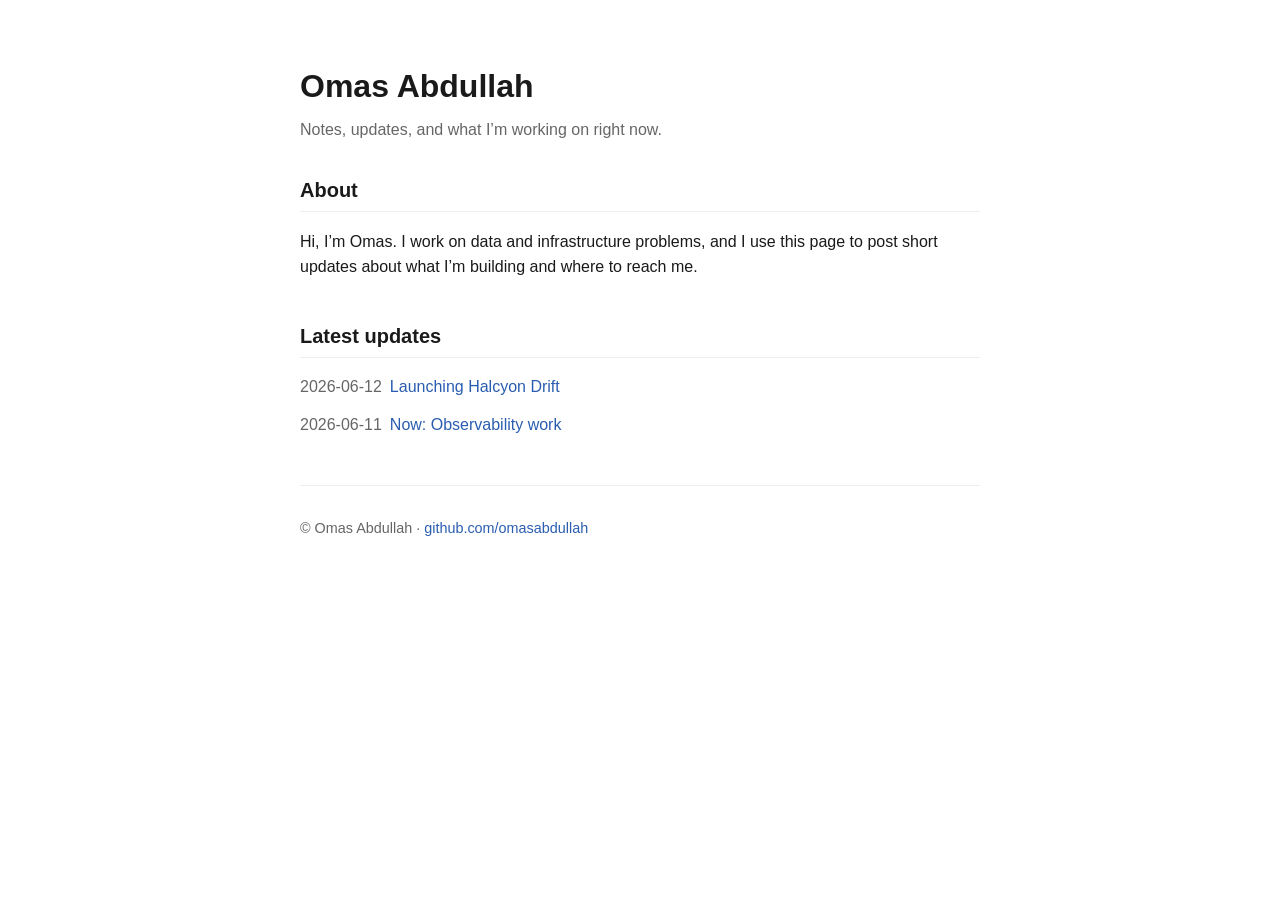
==== index.html @ c8523376 "Add update for 2026-06-12: Launching Halcyon Drift" ====
<!DOCTYPE html>
<html lang="en">
<head>
  <meta charset="utf-8">
  <meta name="viewport" content="width=device-width, initial-scale=1">
  <title>Omas Abdullah</title>
  <meta name="description" content="Personal site and updates from Omas Abdullah.">
  <link rel="canonical" href="https://omasabdullah.github.io/">
  <meta name="robots" content="index, follow">
  <link rel="stylesheet" href="/style.css">
  <!-- Person markup helps machines read this page. -->
  <script type="application/ld+json">
  {
    "@context": "https://schema.org",
    "@type": "Person",
    "name": "Omas Abdullah",
    "url": "https://omasabdullah.github.io/",
    "sameAs": [
      "https://github.com/omasabdullah"
    ]
  }
  </script>
</head>
<body>
  <header>
    <h1>Omas Abdullah</h1>
    <p class="tagline">Notes, updates, and what I&rsquo;m working on right now.</p>
  </header>

  <main>
    <section>
      <h2>About</h2>
      <p>
        Hi, I&rsquo;m Omas. I work on data and infrastructure problems, and I use this
        page to post short updates about what I&rsquo;m building and where to reach me.
      </p>
    </section>

    <section>
      <h2>Latest updates</h2>
      <ul id="updates">
        <!-- POSTS:START -->
        <!-- day:2026-06-15 -->
        <!-- SLOT:2026-06-15 -->
        <!-- day:2026-06-14 -->
        <!-- SLOT:2026-06-14 -->
        <!-- day:2026-06-13 -->
        <!-- SLOT:2026-06-13 -->
        <!-- day:2026-06-12 -->
        <li><span class="date">2026-06-12</span><a href="/posts/2026-06-12.html">Launching Halcyon Drift</a></li>
        <li><span class="date">2026-06-11</span><a href="/posts/2026-06-11.html">Now: Observability work</a></li>
        <!-- POSTS:END -->
      </ul>
    </section>
  </main>

  <footer>
    <p>&copy; Omas Abdullah &middot; <a href="https://github.com/omasabdullah">github.com/omasabdullah</a></p>
  </footer>
</body>
</html>
---- style.css ----
:root {
  --fg: #1a1a1a;
  --muted: #666;
  --accent: #2a5db0;
  --bg: #ffffff;
}

* { box-sizing: border-box; }

body {
  font-family: -apple-system, BlinkMacSystemFont, "Segoe UI", Roboto, Helvetica, Arial, sans-serif;
  color: var(--fg);
  background: var(--bg);
  line-height: 1.6;
  max-width: 720px;
  margin: 0 auto;
  padding: 2.5rem 1.25rem 4rem;
}

header h1 { margin-bottom: 0.25rem; font-size: 2rem; }
.tagline { color: var(--muted); margin-top: 0; }

main { margin-top: 2rem; }
section { margin-bottom: 2.5rem; }
h2 { font-size: 1.25rem; border-bottom: 1px solid #eee; padding-bottom: 0.3rem; }

ul#updates { list-style: none; padding-left: 0; }
ul#updates li { margin-bottom: 0.75rem; }
ul#updates .date { color: var(--muted); font-variant-numeric: tabular-nums; margin-right: 0.5rem; }

a { color: var(--accent); text-decoration: none; }
a:hover { text-decoration: underline; }

article header { margin-bottom: 1.5rem; }
article .meta { color: var(--muted); font-size: 0.95rem; }
.contact { background: #f6f8fa; border: 1px solid #e6e8eb; border-radius: 8px; padding: 1rem 1.25rem; margin: 1.5rem 0; }
.contact dt { font-weight: 600; color: var(--muted); font-size: 0.85rem; text-transform: uppercase; letter-spacing: 0.03em; }
.contact dd { margin: 0 0 0.75rem; }

footer { margin-top: 3rem; padding-top: 1rem; border-top: 1px solid #eee; color: var(--muted); font-size: 0.9rem; }
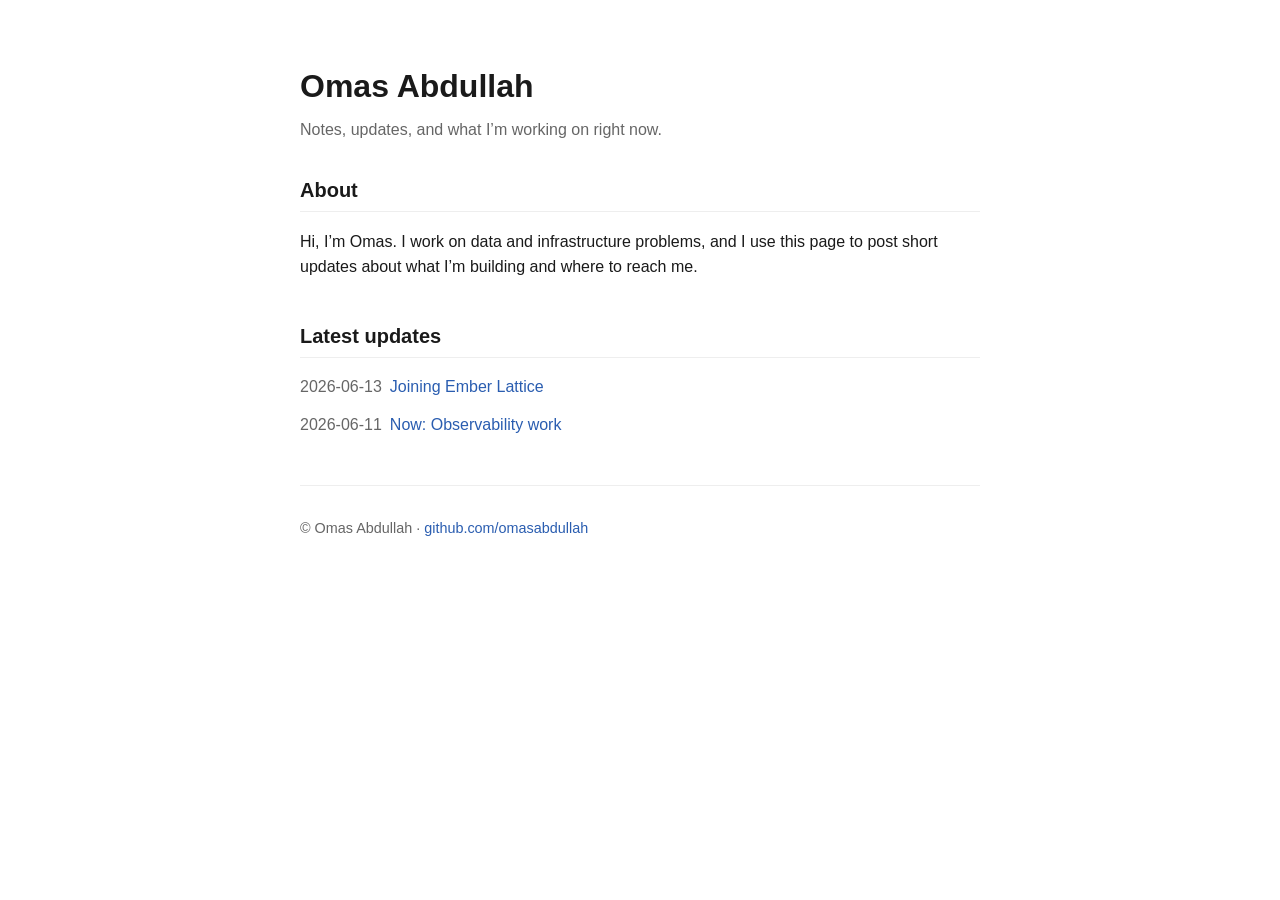
==== commit 6cce5603: "Add update for 2026-06-13: Joining Ember Lattice" ====
--- a/index.html
+++ b/index.html
@@ -45,9 +45,9 @@
         <!-- day:2026-06-14 -->
         <!-- SLOT:2026-06-14 -->
         <!-- day:2026-06-13 -->
-        <!-- SLOT:2026-06-13 -->
+        <li><span class="date">2026-06-13</span><a href="/posts/2026-06-13.html">Joining Ember Lattice</a></li>
         <!-- day:2026-06-12 -->
-        <li><span class="date">2026-06-12</span><a href="/posts/2026-06-12.html">Launching Halcyon Drift</a></li>
+        <!-- SLOT:2026-06-12 -->
         <li><span class="date">2026-06-11</span><a href="/posts/2026-06-11.html">Now: Observability work</a></li>
         <!-- POSTS:END -->
       </ul>
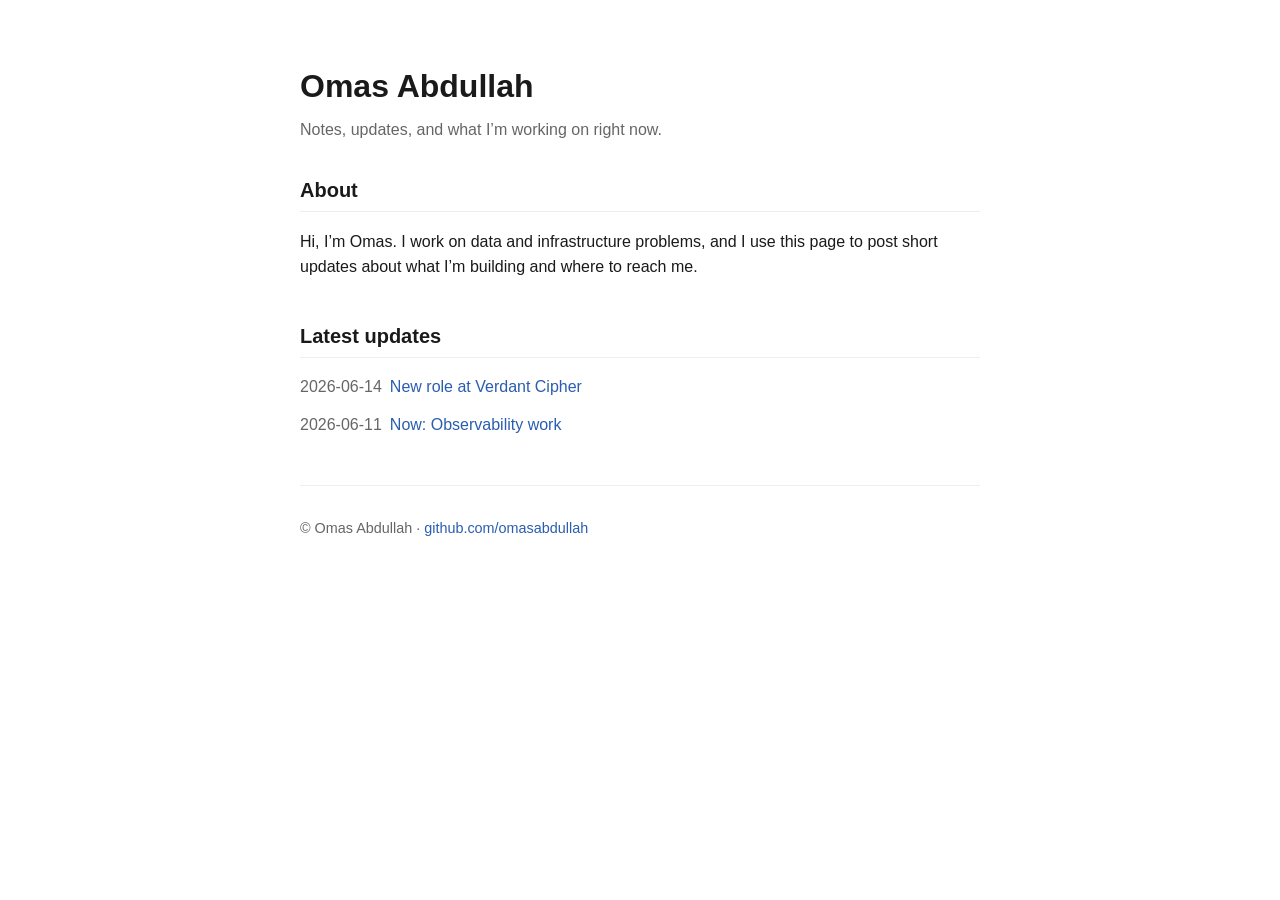
==== commit d1e7b4a8: "Add update for 2026-06-14: New role at Verdant Cipher" ====
--- a/index.html
+++ b/index.html
@@ -43,9 +43,9 @@
         <!-- day:2026-06-15 -->
         <!-- SLOT:2026-06-15 -->
         <!-- day:2026-06-14 -->
-        <!-- SLOT:2026-06-14 -->
+        <li><span class="date">2026-06-14</span><a href="/posts/2026-06-14.html">New role at Verdant Cipher</a></li>
         <!-- day:2026-06-13 -->
-        <li><span class="date">2026-06-13</span><a href="/posts/2026-06-13.html">Joining Ember Lattice</a></li>
+        <!-- SLOT:2026-06-13 -->
         <!-- day:2026-06-12 -->
         <!-- SLOT:2026-06-12 -->
         <li><span class="date">2026-06-11</span><a href="/posts/2026-06-11.html">Now: Observability work</a></li>
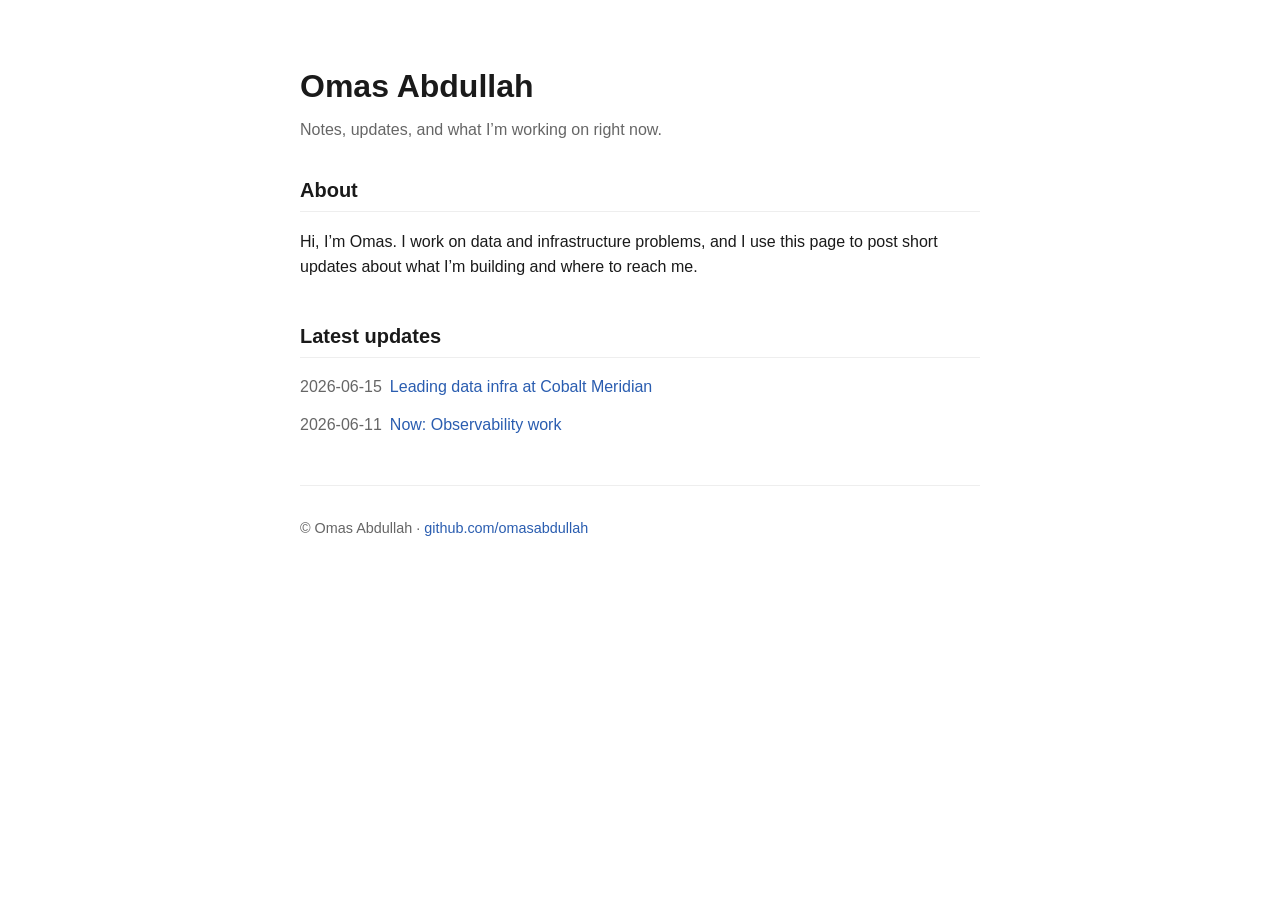
==== commit b03cb1e6: "Add update for 2026-06-15: Leading data infra at Cobalt Meridian" ====
--- a/index.html
+++ b/index.html
@@ -41,9 +41,9 @@
       <ul id="updates">
         <!-- POSTS:START -->
         <!-- day:2026-06-15 -->
-        <!-- SLOT:2026-06-15 -->
+        <li><span class="date">2026-06-15</span><a href="/posts/2026-06-15.html">Leading data infra at Cobalt Meridian</a></li>
         <!-- day:2026-06-14 -->
-        <li><span class="date">2026-06-14</span><a href="/posts/2026-06-14.html">New role at Verdant Cipher</a></li>
+        <!-- SLOT:2026-06-14 -->
         <!-- day:2026-06-13 -->
         <!-- SLOT:2026-06-13 -->
         <!-- day:2026-06-12 -->
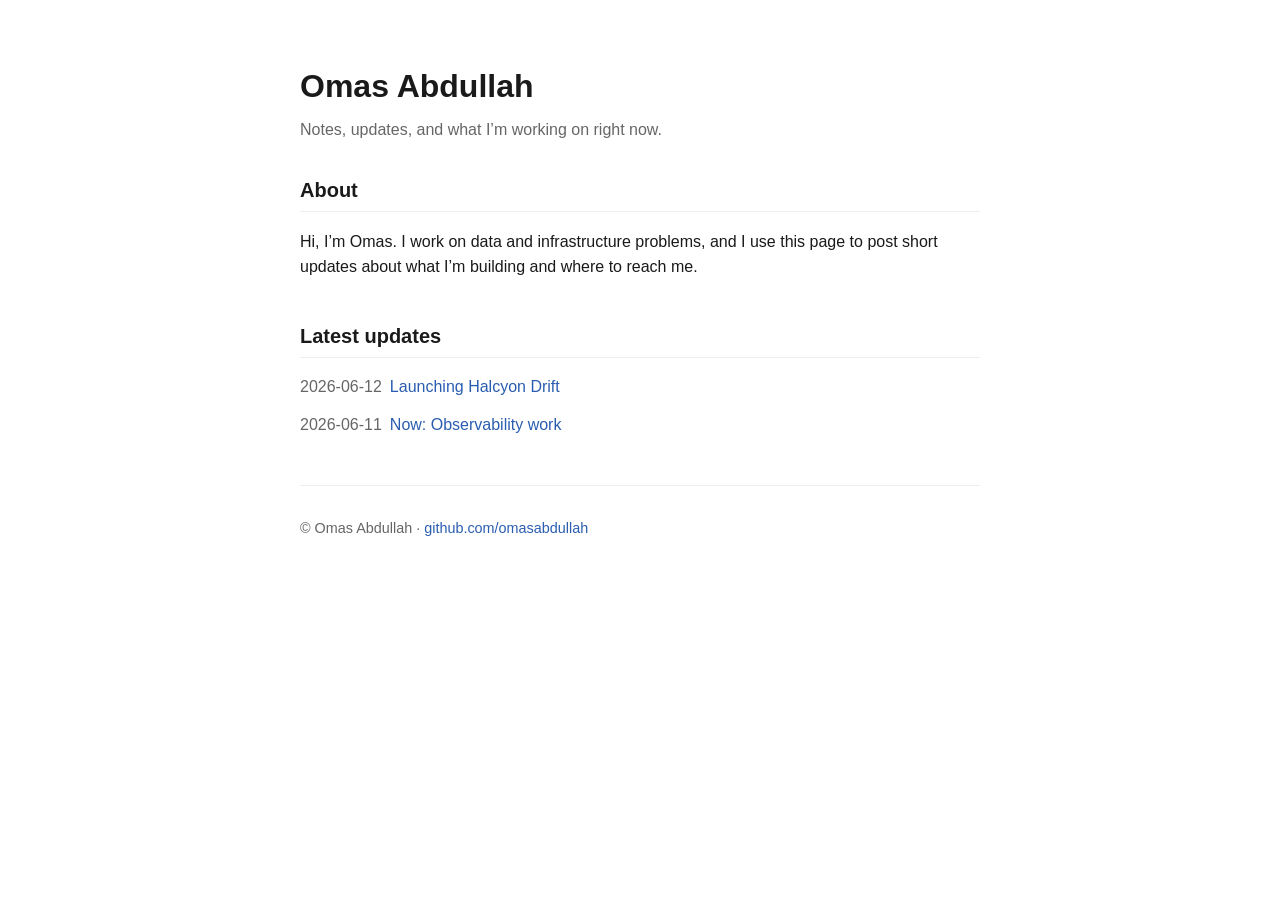
==== commit 69ab6b82: "Merge pull request #6 from omasabdullah/post/2026-06-12 Add update for 2026-06-12" ====
--- a/index.html
+++ b/index.html
@@ -41,13 +41,13 @@
       <ul id="updates">
         <!-- POSTS:START -->
         <!-- day:2026-06-15 -->
-        <li><span class="date">2026-06-15</span><a href="/posts/2026-06-15.html">Leading data infra at Cobalt Meridian</a></li>
+        <!-- SLOT:2026-06-15 -->
         <!-- day:2026-06-14 -->
         <!-- SLOT:2026-06-14 -->
         <!-- day:2026-06-13 -->
         <!-- SLOT:2026-06-13 -->
         <!-- day:2026-06-12 -->
-        <!-- SLOT:2026-06-12 -->
+        <li><span class="date">2026-06-12</span><a href="/posts/2026-06-12.html">Launching Halcyon Drift</a></li>
         <li><span class="date">2026-06-11</span><a href="/posts/2026-06-11.html">Now: Observability work</a></li>
         <!-- POSTS:END -->
       </ul>
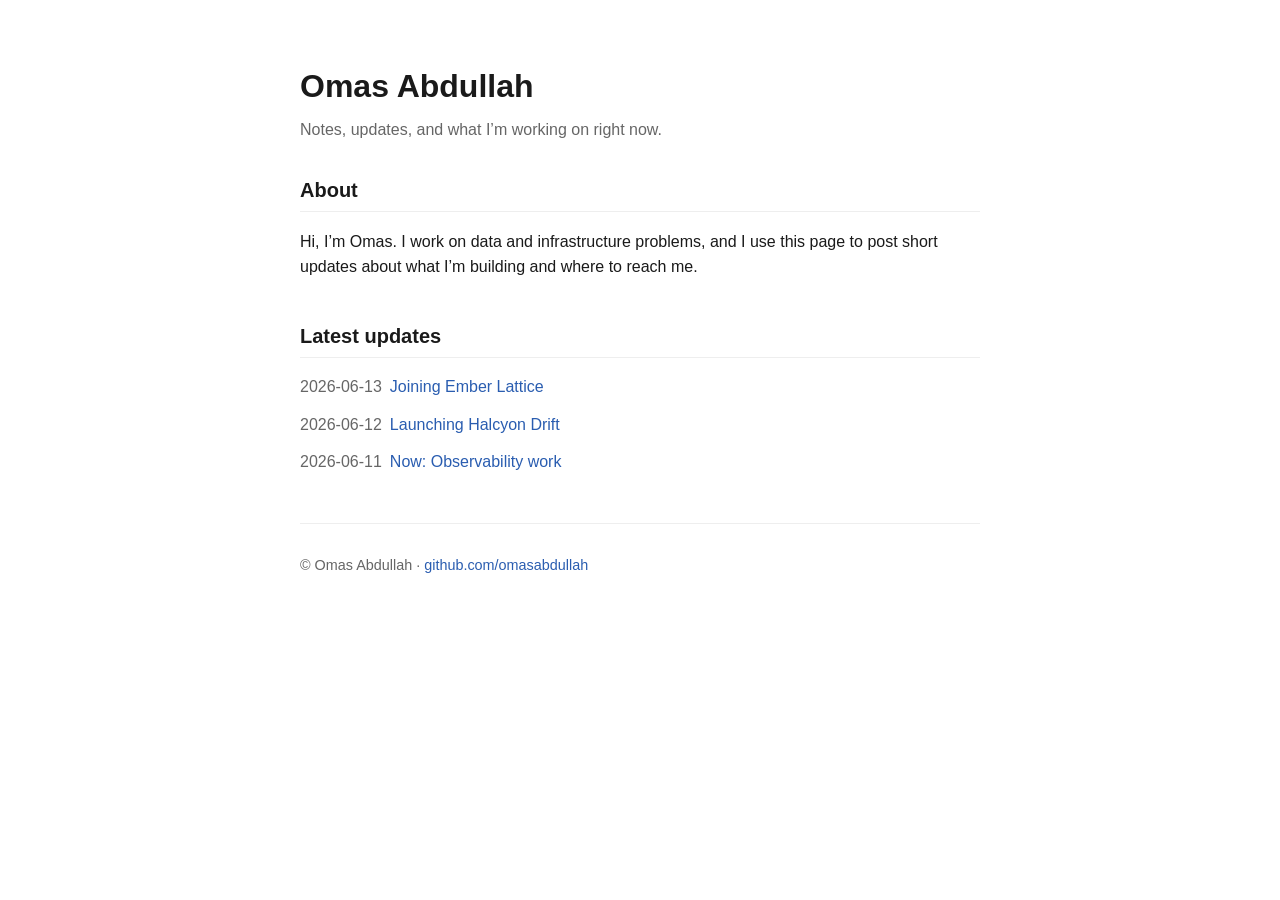
==== commit 9aa9e1e0: "Merge pull request #7 from omasabdullah/post/2026-06-13 Add update for 2026-06-13" ====
--- a/index.html
+++ b/index.html
@@ -45,7 +45,7 @@
         <!-- day:2026-06-14 -->
         <!-- SLOT:2026-06-14 -->
         <!-- day:2026-06-13 -->
-        <!-- SLOT:2026-06-13 -->
+        <li><span class="date">2026-06-13</span><a href="/posts/2026-06-13.html">Joining Ember Lattice</a></li>
         <!-- day:2026-06-12 -->
         <li><span class="date">2026-06-12</span><a href="/posts/2026-06-12.html">Launching Halcyon Drift</a></li>
         <li><span class="date">2026-06-11</span><a href="/posts/2026-06-11.html">Now: Observability work</a></li>
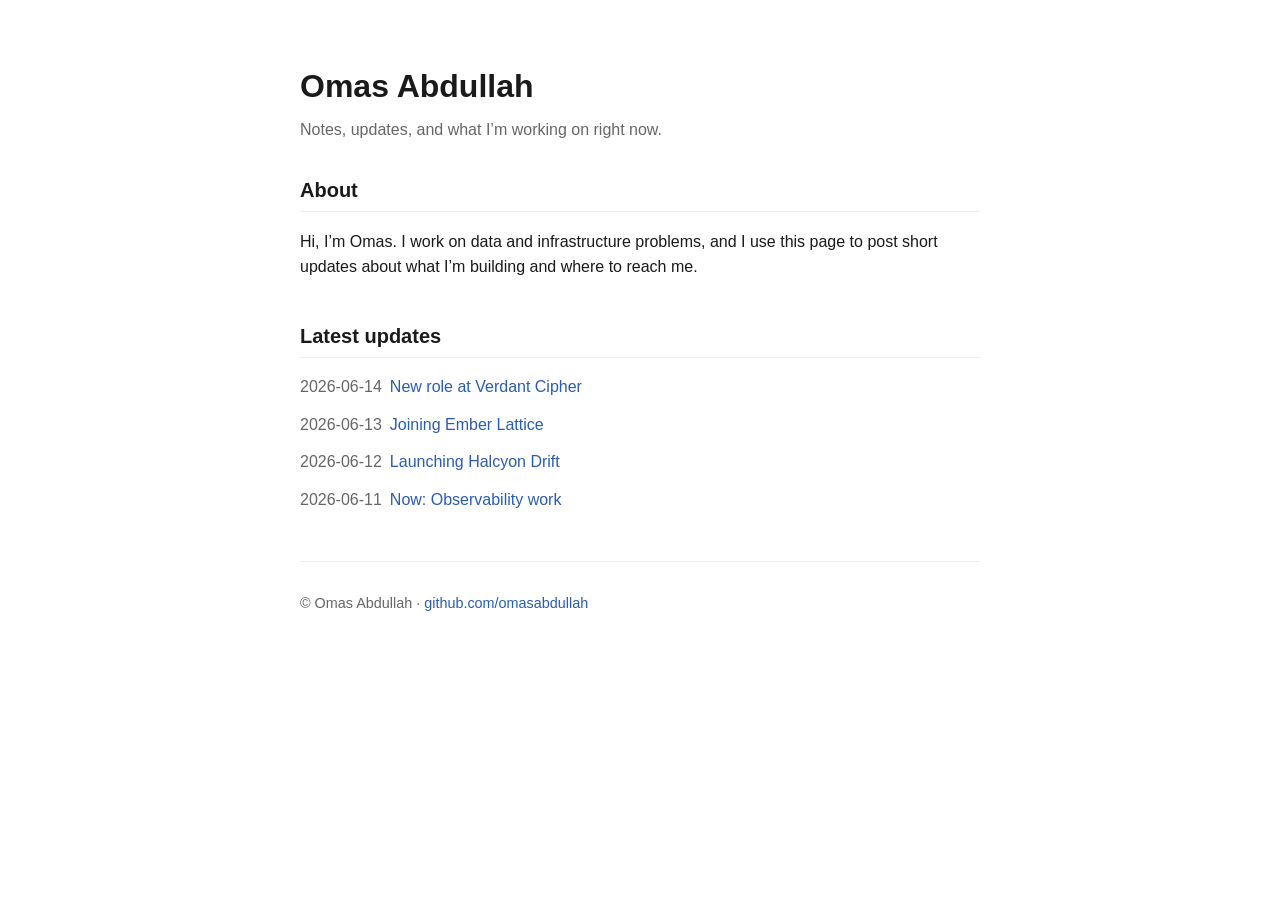
==== commit bc8ef469: "Merge pull request #8 from omasabdullah/post/2026-06-14 Add update for 2026-06-14" ====
--- a/index.html
+++ b/index.html
@@ -43,7 +43,7 @@
         <!-- day:2026-06-15 -->
         <!-- SLOT:2026-06-15 -->
         <!-- day:2026-06-14 -->
-        <!-- SLOT:2026-06-14 -->
+        <li><span class="date">2026-06-14</span><a href="/posts/2026-06-14.html">New role at Verdant Cipher</a></li>
         <!-- day:2026-06-13 -->
         <li><span class="date">2026-06-13</span><a href="/posts/2026-06-13.html">Joining Ember Lattice</a></li>
         <!-- day:2026-06-12 -->
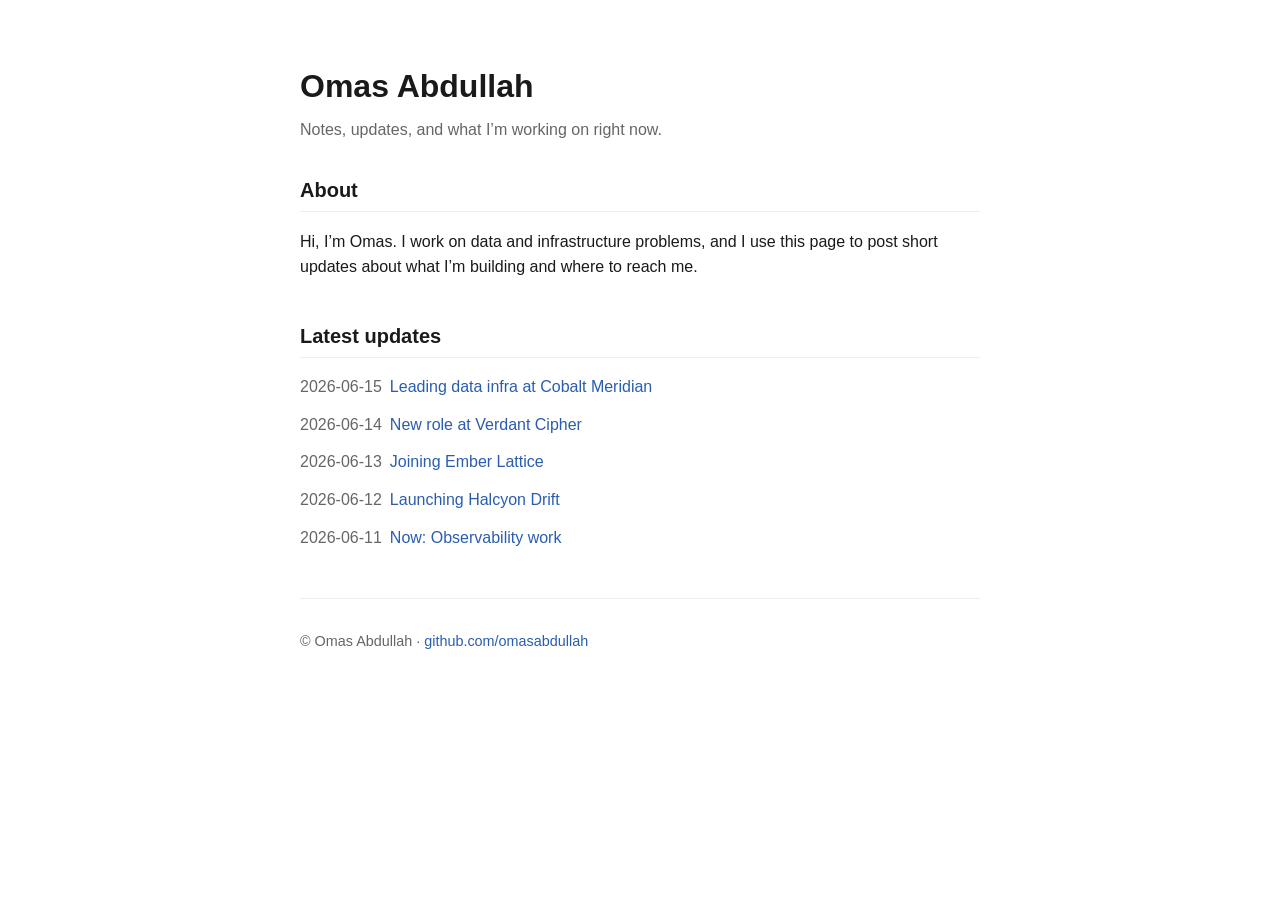
==== commit fe8910b4: "Merge pull request #9 from omasabdullah/post/2026-06-15 Add update for 2026-06-15" ====
--- a/index.html
+++ b/index.html
@@ -41,7 +41,7 @@
       <ul id="updates">
         <!-- POSTS:START -->
         <!-- day:2026-06-15 -->
-        <!-- SLOT:2026-06-15 -->
+        <li><span class="date">2026-06-15</span><a href="/posts/2026-06-15.html">Leading data infra at Cobalt Meridian</a></li>
         <!-- day:2026-06-14 -->
         <li><span class="date">2026-06-14</span><a href="/posts/2026-06-14.html">New role at Verdant Cipher</a></li>
         <!-- day:2026-06-13 -->
